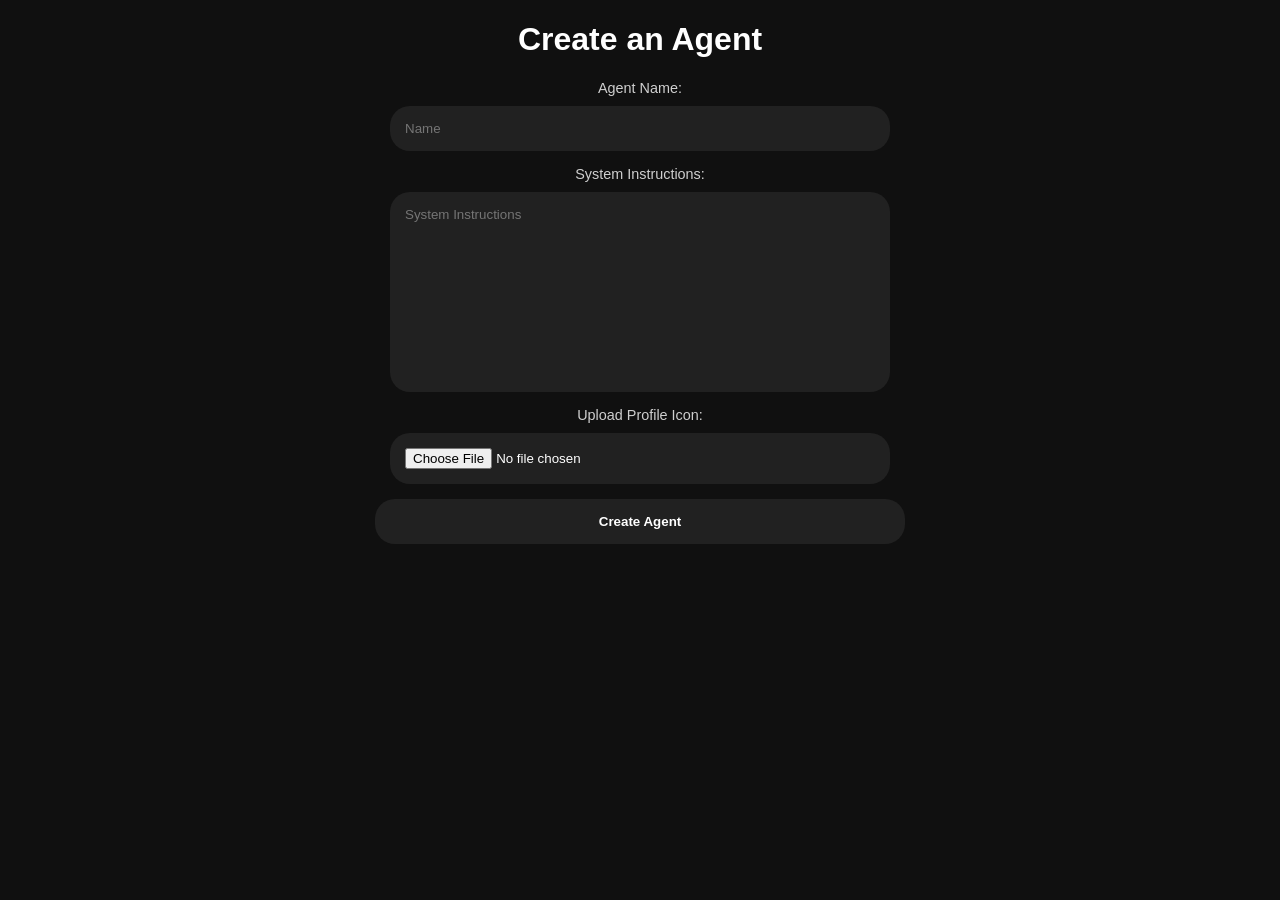
==== createAgent.html @ 9e679cca "yesthatsit" ====
<html>
    <head>
        <title>Create an Agent | GeorgeAI</title>
        <link rel="stylesheet" href="css/bg.css">
        <style>
            body {
                font-family: sans-serif;
                display: flex;
                flex-direction: column;
                justify-content: center;
                align-items: center;
                color: white; /* Added for visibility */
            }
            input, textarea {
                font-family: sans-serif;
                width: min(500px, 80%);
                border: none;
                border-radius: 20px;
                padding: 15px;
                background-color: #212121;
                color: white;
                margin-bottom: 15px;
            }
            textarea {
                resize: none;
                height: 200px;
            }
            /* Styling for the file input and button */
            .file-label {
                margin-bottom: 10px;
                font-size: 0.9em;
                opacity: 0.8;
            }
            button {
                width: min(530px, 86%);
                padding: 15px;
                border-radius: 20px;
                border: none;
                background-color: #212121;
                color: white;
                font-weight: bold;
                cursor: pointer;
            }
            button:hover { background-color: #313131; }
        </style>
    </head>
    <body>
        <h1>Create an Agent</h1>
        
        <div class="file-label">Agent Name:</div>
        <input type="text" id="agentName" placeholder="Name">
        <div class="file-label">System Instructions:</div>
        <textarea id="agentInstructions" placeholder="System Instructions"></textarea>
        
        <div class="file-label">Upload Profile Icon:</div>
        <input type="file" id="imageInput" accept="image/*">
        
        <button onclick="createAndRedirect()">Create Agent</button>

        <script>
function createAndRedirect() {
    const name = document.getElementById('agentName').value.trim();
    const instructions = document.getElementById('agentInstructions').value.trim();
    const fileInput = document.getElementById('imageInput');
    const file = fileInput.files[0];

    const params = new URLSearchParams();
    
    // Add text fields only if they aren't empty
    if (name) params.append('name', name);
    if (instructions) params.append('instructions', instructions);

    const targetUrl = "/";

    // If there's a file, process it; otherwise, just redirect
    if (file) {
        const reader = new FileReader();
        reader.onload = function(e) {
            const img = new Image();
            img.onload = function() {
                const canvas = document.createElement('canvas');
                const ctx = canvas.getContext('2d');
                const size = 40;
                canvas.width = size;
                canvas.height = size;

                let sX = 0, sY = 0, sSize = Math.min(img.width, img.height);
                sX = (img.width - sSize) / 2;
                sY = (img.height - sSize) / 2;

                ctx.drawImage(img, sX, sY, sSize, sSize, 0, 0, size, size);
                
                // Add the icon to params
                params.append('icon', canvas.toDataURL('image/jpeg', 0.8));
                
                // Final Redirect with Icon
                window.location.href = `${targetUrl}?${params.toString()}`;
            };
            img.src = e.target.result;
        };
        reader.readAsDataURL(file);
    } else {
        // Final Redirect without Icon
        window.location.href = `${targetUrl}?${params.toString()}`;
    }
}

        </script>
    </body>
</html>
---- css/bg.css ----
body {
  text-align: center;
  margin: 0;
  font-family: Arial, sans-serif;
  background-color: #101010;
  overflow: hidden;
  position: relative;
  color: white;
}
header {
  display: flex;
  justify-content: center;
  align-items: center;
  position: fixed;
  width: 100%;
  background-color: #212121;
}

.markdown-body {
  box-sizing: border-box;
  min-width: 200px;
  max-width: 980px;
  padding-top: 20px;
  margin: 0 auto;
}
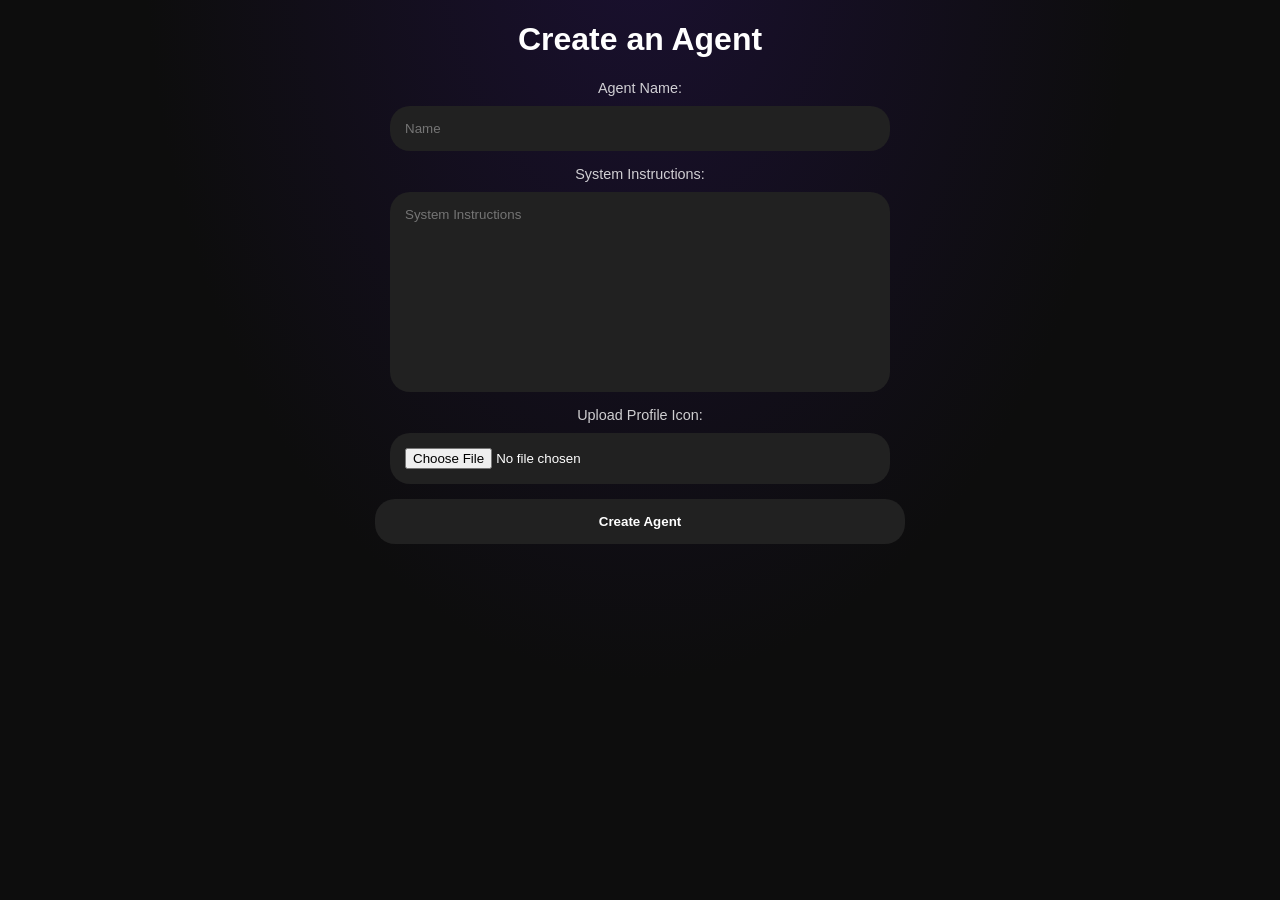
==== commit 092ccbc0: "ToolRemote checkpoint - 2026-08-21 08:26 Machine: chunky-guy" ====
--- a/createAgent.html
+++ b/createAgent.html
@@ -1,110 +1,110 @@
-<html>
-    <head>
-        <title>Create an Agent | GeorgeAI</title>
-        <link rel="stylesheet" href="css/bg.css">
-        <style>
-            body {
-                font-family: sans-serif;
-                display: flex;
-                flex-direction: column;
-                justify-content: center;
-                align-items: center;
-                color: white; /* Added for visibility */
-            }
-            input, textarea {
-                font-family: sans-serif;
-                width: min(500px, 80%);
-                border: none;
-                border-radius: 20px;
-                padding: 15px;
-                background-color: #212121;
-                color: white;
-                margin-bottom: 15px;
-            }
-            textarea {
-                resize: none;
-                height: 200px;
-            }
-            /* Styling for the file input and button */
-            .file-label {
-                margin-bottom: 10px;
-                font-size: 0.9em;
-                opacity: 0.8;
-            }
-            button {
-                width: min(530px, 86%);
-                padding: 15px;
-                border-radius: 20px;
-                border: none;
-                background-color: #212121;
-                color: white;
-                font-weight: bold;
-                cursor: pointer;
-            }
-            button:hover { background-color: #313131; }
-        </style>
-    </head>
-    <body>
-        <h1>Create an Agent</h1>
-        
-        <div class="file-label">Agent Name:</div>
-        <input type="text" id="agentName" placeholder="Name">
-        <div class="file-label">System Instructions:</div>
-        <textarea id="agentInstructions" placeholder="System Instructions"></textarea>
-        
-        <div class="file-label">Upload Profile Icon:</div>
-        <input type="file" id="imageInput" accept="image/*">
-        
-        <button onclick="createAndRedirect()">Create Agent</button>
-
-        <script>
-function createAndRedirect() {
-    const name = document.getElementById('agentName').value.trim();
-    const instructions = document.getElementById('agentInstructions').value.trim();
-    const fileInput = document.getElementById('imageInput');
-    const file = fileInput.files[0];
-
-    const params = new URLSearchParams();
-    
-    // Add text fields only if they aren't empty
-    if (name) params.append('name', name);
-    if (instructions) params.append('instructions', instructions);
-
-    const targetUrl = "/";
-
-    // If there's a file, process it; otherwise, just redirect
-    if (file) {
-        const reader = new FileReader();
-        reader.onload = function(e) {
-            const img = new Image();
-            img.onload = function() {
-                const canvas = document.createElement('canvas');
-                const ctx = canvas.getContext('2d');
-                const size = 40;
-                canvas.width = size;
-                canvas.height = size;
-
-                let sX = 0, sY = 0, sSize = Math.min(img.width, img.height);
-                sX = (img.width - sSize) / 2;
-                sY = (img.height - sSize) / 2;
-
-                ctx.drawImage(img, sX, sY, sSize, sSize, 0, 0, size, size);
-                
-                // Add the icon to params
-                params.append('icon', canvas.toDataURL('image/jpeg', 0.8));
-                
-                // Final Redirect with Icon
-                window.location.href = `${targetUrl}?${params.toString()}`;
-            };
-            img.src = e.target.result;
-        };
-        reader.readAsDataURL(file);
-    } else {
-        // Final Redirect without Icon
-        window.location.href = `${targetUrl}?${params.toString()}`;
-    }
-}
-
-        </script>
-    </body>
-</html>
+<html>
+    <head>
+        <title>Create an Agent | GeorgeAI</title>
+        <link rel="stylesheet" href="css/bg.css">
+        <style>
+            body {
+                font-family: sans-serif;
+                display: flex;
+                flex-direction: column;
+                justify-content: center;
+                align-items: center;
+                color: white; /* Added for visibility */
+            }
+            input, textarea {
+                font-family: sans-serif;
+                width: min(500px, 80%);
+                border: none;
+                border-radius: 20px;
+                padding: 15px;
+                background-color: #212121;
+                color: white;
+                margin-bottom: 15px;
+            }
+            textarea {
+                resize: none;
+                height: 200px;
+            }
+            /* Styling for the file input and button */
+            .file-label {
+                margin-bottom: 10px;
+                font-size: 0.9em;
+                opacity: 0.8;
+            }
+            button {
+                width: min(530px, 86%);
+                padding: 15px;
+                border-radius: 20px;
+                border: none;
+                background-color: #212121;
+                color: white;
+                font-weight: bold;
+                cursor: pointer;
+            }
+            button:hover { background-color: #313131; }
+        </style>
+    </head>
+    <body>
+        <h1>Create an Agent</h1>
+        
+        <div class="file-label">Agent Name:</div>
+        <input type="text" id="agentName" placeholder="Name">
+        <div class="file-label">System Instructions:</div>
+        <textarea id="agentInstructions" placeholder="System Instructions"></textarea>
+        
+        <div class="file-label">Upload Profile Icon:</div>
+        <input type="file" id="imageInput" accept="image/*">
+        
+        <button onclick="createAndRedirect()">Create Agent</button>
+
+        <script>
+function createAndRedirect() {
+    const name = document.getElementById('agentName').value.trim();
+    const instructions = document.getElementById('agentInstructions').value.trim();
+    const fileInput = document.getElementById('imageInput');
+    const file = fileInput.files[0];
+
+    const params = new URLSearchParams();
+    
+    // Add text fields only if they aren't empty
+    if (name) params.append('name', name);
+    if (instructions) params.append('instructions', instructions);
+
+    const targetUrl = "/";
+
+    // If there's a file, process it; otherwise, just redirect
+    if (file) {
+        const reader = new FileReader();
+        reader.onload = function(e) {
+            const img = new Image();
+            img.onload = function() {
+                const canvas = document.createElement('canvas');
+                const ctx = canvas.getContext('2d');
+                const size = 40;
+                canvas.width = size;
+                canvas.height = size;
+
+                let sX = 0, sY = 0, sSize = Math.min(img.width, img.height);
+                sX = (img.width - sSize) / 2;
+                sY = (img.height - sSize) / 2;
+
+                ctx.drawImage(img, sX, sY, sSize, sSize, 0, 0, size, size);
+                
+                // Add the icon to params
+                params.append('icon', canvas.toDataURL('image/jpeg', 0.8));
+                
+                // Final Redirect with Icon
+                window.location.href = `${targetUrl}?${params.toString()}`;
+            };
+            img.src = e.target.result;
+        };
+        reader.readAsDataURL(file);
+    } else {
+        // Final Redirect without Icon
+        window.location.href = `${targetUrl}?${params.toString()}`;
+    }
+}
+
+        </script>
+    </body>
+</html>
--- a/css/bg.css
+++ b/css/bg.css
@@ -1,20 +1,98 @@
 body {
   text-align: center;
   margin: 0;
-  font-family: Arial, sans-serif;
-  background-color: #101010;
+  font-family: 'Inter', Arial, sans-serif;
+  background: radial-gradient(ellipse at 50% -10%, #1a1030 0%, #0d0d0d 55%);
   overflow: hidden;
   position: relative;
   color: white;
 }
+
 header {
   display: flex;
   justify-content: center;
   align-items: center;
   position: fixed;
   width: 100%;
-  background-color: #212121;
-}
+  height: 64px;
+  background: rgba(12, 12, 12, 0.85);
+  backdrop-filter: blur(20px);
+  -webkit-backdrop-filter: blur(20px);
+  border-bottom: 1px solid rgba(255, 255, 255, 0.07);
+  box-shadow: 0 1px 40px rgba(0, 0, 0, 0.5);
+}
+
+#settingsBtn {
+  position: fixed;
+  right: 15px;
+  font-size: 20px;
+  width: 38px;
+  height: 38px;
+  background: rgba(255, 255, 255, 0.07);
+  color: rgba(255, 255, 255, 0.75);
+  border: 1px solid rgba(255, 255, 255, 0.1);
+  border-radius: 50%;
+  cursor: pointer;
+  font-family: "Material Icons", sans-serif;
+  transition: background 0.2s, color 0.2s, border-color 0.2s;
+  display: flex;
+  align-items: center;
+  justify-content: center;
+}
+
+#settingsBtn:hover {
+  background: rgba(255, 255, 255, 0.13);
+  color: white;
+  border-color: rgba(255, 255, 255, 0.2);
+}
+
+#menuBtn {
+  position: fixed;
+  left: 63px;
+  font-size: 20px;
+  width: 38px;
+  height: 38px;
+  background: rgba(255, 255, 255, 0.07);
+  color: rgba(255, 255, 255, 0.75);
+  border: 1px solid rgba(255, 255, 255, 0.1);
+  border-radius: 50%;
+  cursor: pointer;
+  font-family: "Material Icons", sans-serif;
+  transition: background 0.2s, color 0.2s, border-color 0.2s;
+  display: flex;
+  align-items: center;
+  justify-content: center;
+}
+
+#menuBtn:hover {
+  background: rgba(255, 255, 255, 0.13);
+  color: white;
+  border-color: rgba(255, 255, 255, 0.2);
+}
+
+#new {
+  position: fixed;
+  left: 15px;
+  font-size: 22px;
+  width: 38px;
+  height: 38px;
+  background: rgba(255, 255, 255, 0.07);
+  color: rgba(255, 255, 255, 0.75);
+  border: 1px solid rgba(255, 255, 255, 0.1);
+  border-radius: 50%;
+  cursor: pointer;
+  transition: background 0.2s, color 0.2s, border-color 0.2s;
+  display: flex;
+  align-items: center;
+  justify-content: center;
+}
+
+#new:hover {
+  background: rgba(255, 255, 255, 0.13);
+  color: white;
+  border-color: rgba(255, 255, 255, 0.2);
+}
+
 
 .markdown-body {
   box-sizing: border-box;
@@ -22,4 +100,117 @@
   max-width: 980px;
   padding-top: 20px;
   margin: 0 auto;
-}+}
+
+.share-box {
+  position: fixed;
+  bottom: 20px;
+  right: 20px;
+  background-color: rgba(33, 33, 33, 0.9);
+  padding: 20px;
+  border-radius: 10px;
+  box-shadow: 0 4px 8px rgba(0, 0, 0, 0.3);
+}
+
+/* ===== LANDING / WELCOME STATE ===== */
+#welcome {
+  position: fixed;
+  top: 44vh;
+  left: 50%;
+  transform: translate(-50%, -50%);
+  text-align: center;
+  opacity: 0;
+  pointer-events: none;
+  transition: opacity 0.35s ease, transform 0.35s ease;
+  white-space: nowrap;
+  z-index: 100;
+}
+
+body.landing #welcome {
+  opacity: 1;
+}
+
+body.landing .chat-box {
+  opacity: 0;
+  pointer-events: none;
+}
+
+#welcome h2 {
+  font-size: 2.5rem;
+  font-weight: 700;
+  margin: 0 0 10px;
+  letter-spacing: -0.02em;
+  background: linear-gradient(135deg, #ffffff 0%, rgba(255, 255, 255, 0.65) 100%);
+  -webkit-background-clip: text;
+  -webkit-text-fill-color: transparent;
+  background-clip: text;
+}
+
+#welcome p {
+  color: rgba(255, 255, 255, 0.38);
+  font-size: 1rem;
+  margin: 0;
+  font-weight: 400;
+}
+
+header h1 {
+  margin: 0;
+  font-size: 1.5rem;
+  font-weight: 700;
+  letter-spacing: 0.04em;
+  transition: all 0.2s ease;
+}
+
+header h1:hover {
+  background: linear-gradient(90deg, #ff3cac, #784ba0, #2b86c5, #20c997, #ffdd57, #ff6b6b);
+  background-size: 300% 300%;
+  -webkit-background-clip: text;
+  -webkit-text-fill-color: transparent;
+  color: transparent;
+  animation: rainbowText 3s linear infinite;
+}
+
+@keyframes rainbowText {
+  0%   { background-position: 0% 50%; }
+  50%  { background-position: 100% 50%; }
+  100% { background-position: 0% 50%; }
+}
+
+/* ===== LIGHT MODE ===== */
+body.light-mode {
+  background: radial-gradient(ellipse at 50% -10%, #e8e0f5 0%, #f0f0f5 55%);
+  color: #111;
+}
+
+body.light-mode header {
+  background: rgba(240, 238, 248, 0.88);
+  border-bottom-color: rgba(0, 0, 0, 0.07);
+  box-shadow: 0 1px 30px rgba(0, 0, 0, 0.1);
+}
+
+body.light-mode #new,
+body.light-mode #menuBtn,
+body.light-mode #settingsBtn {
+  background: rgba(0, 0, 0, 0.06);
+  color: rgba(0, 0, 0, 0.65);
+  border-color: rgba(0, 0, 0, 0.1);
+}
+
+body.light-mode #new:hover,
+body.light-mode #menuBtn:hover,
+body.light-mode #settingsBtn:hover {
+  background: rgba(0, 0, 0, 0.1);
+  color: #111;
+  border-color: rgba(0, 0, 0, 0.18);
+}
+
+body.light-mode #welcome h2 {
+  background: linear-gradient(135deg, #111 0%, rgba(0, 0, 0, 0.6) 100%);
+  -webkit-background-clip: text;
+  -webkit-text-fill-color: transparent;
+  background-clip: text;
+}
+
+body.light-mode #welcome p {
+  color: rgba(0, 0, 0, 0.35);
+}
